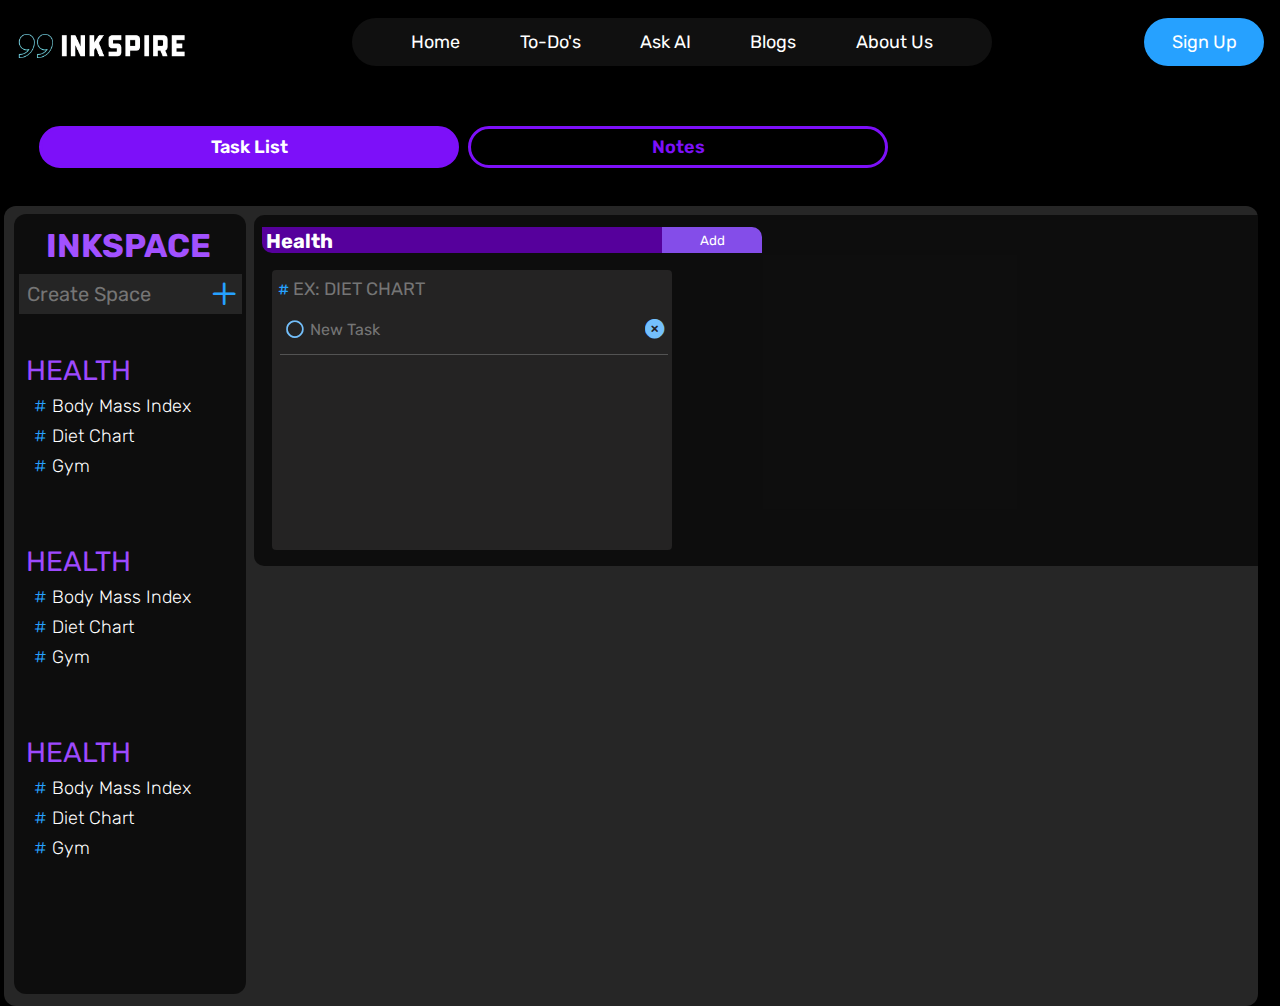
==== list.html @ cff222b1 "Initial commit" ====
<!DOCTYPE html>
<html lang="en">
<head>
    <meta charset="UTF-8">
    <meta name="viewport" content="width=device-width, initial-scale=1.0">
    <title>Inkspire:To-Do-List</title>
    <meta name="viewport" content="width=device-width, initial-scale=1.0">
    <link rel="preconnect" href="https://fonts.googleapis.com">
<link rel="preconnect" href="https://fonts.gstatic.com" crossorigin>
<link href="https://fonts.googleapis.com/css2?family=Koulen&family=Permanent+Marker&family=Roboto+Condensed:ital,wght@0,100..900;1,100..900&family=Rubik:ital,wght@0,300..900;1,300..900&display=swap" rel="stylesheet">
<link rel="stylesheet" href="https://cdnjs.cloudflare.com/ajax/libs/font-awesome/6.7.2/css/all.min.css" integrity="sha512-Evv84Mr4kqVGRNSgIGL/F/aIDqQb7xQ2vcrdIwxfjThSH8CSR7PBEakCr51Ck+w+/U6swU2Im1vVX0SVk9ABhg==" crossorigin="anonymous" referrerpolicy="no-referrer" />
    <link rel="stylesheet" href="home.css">
    <link rel="stylesheet" href="list.css">
</head>
<body>
    <div class="navContainer">
        <div class="navBar">
            <div class="logoMain">
                <img class="logo" src="Images/Inkspire.png" alt="Inkspire">
            </div>
            <div class="navMain">
                <div class="navmainContent"><a href="index.html">Home</a></div>
                <div class="navmainContent"><a href="list.html">To-Do's</a></div>
                <div class="navmainContent">Ask AI</div>
                <div class="navmainContent">Blogs</div>
                <div class="navmainContent">About Us</div>
            </div>
            <div class="navbarLogin">
                <button class="loginBtn border">Sign Up</button>
            </div>
        </div>
    </div>  
    <div class="listHero">
        <!-- <h1>TO DO's</h1> -->
        <div class="listTabs">
            <button class="todo">Task List</button>
            <button class="notes">Notes</button>
        </div>
    </div>
    <div class="main">
        <div class="sidebar">
            <h3 >INKSPACE</h3>
                <input type="text" class="space-input" placeholder="create space" autocomplete="off">
                <div class="icon add"><i    class="fa-regular fa-plus add" style="color: #26a1ff;"></i>
                </div>
            <div class="spaces">
                <h4 class="space-heading">Health</h4>
                <ul class="space-list">
                    <li class="space-li">body mass index</li>
                    <li class="space-li">diet chart</li>
                    <li class="space-li">gym</li>
                </ul>
            </div>
            <div class="spaces">
                <h4 class="space-heading">Health</h4>
                <ul class="space-list">
                    <li class="space-li">body mass index</li>
                    <li class="space-li">diet chart</li>
                    <li class="space-li">gym</li>
                </ul>
            </div>
            <div class="spaces">
                <h4 class="space-heading">Health</h4>
                <ul class="space-list">
                    <li class="space-li">body mass index</li>
                    <li class="space-li">diet chart</li>
                    <li class="space-li">gym</li>
                </ul>
            </div>
        </div>
       <div class="todomain">
         <div class="todospace">
        <div class="headingbar
        "> <h4>Health</h4>
        <button class="addtodobtn">Add</button>
        </div>
         <div class="todoapp">
            <div class="todoheading"><input  autocomplete="off" type="text"  class="headingInput" placeholder="Ex: Diet Chart"></div>
            <ol class="task">
              <li class="task-item">
                <div class="taskBox">
                    <div class="uncheckedDiv"> <i class="fa-regular fa-circle unchecked"></i>
                        
                 </div>
                 <div class="content">
                    <input type="text" class="data" placeholder="new task">
                 </div>
                </div>
                 <div class="delete">
                    <i class="fa-solid fa-circle-xmark"></i>
                 </div>
             </li>
             </ol>
            </div>

            


         </div>
         
          </div>
           </div>
       
 </div>
    <div class="main2">
        <div class="task">task</div>
        <div class="note">note</div>
      
    </div>
  <script src="list.js"></script>
</body>
</html>
---- home.css ----
* {
    margin: 0;
    padding: 0;
    box-sizing: border-box;
    font-family:"Rubik";
}
body {
background-color: black;
overflow-x:hidden;
}
.bg {
    position: absolute;
    width: 50%;
    top: -10px;
    right: -100px;
    z-index:-100;
    opacity: 0.3;
}
.border {
    border: 2px solid transparent;
}
.border:hover {
    border: 2px solid rgb(255, 255, 255);
}
.navBar {
    width: 100vw;
    height: 48px;
    margin-top: 18px;
    /* background-color: red; */
    display:flex;
}
.logo {
    width: 200px;
    height:80px;
    margin-top: -12px;
    border-radius: 40px;
}
.navMain {
    width: 50%;
    margin-inline: auto;
    font-size: 18px;
    background-color:rgba(52, 52, 52, 0.3);
    color: white;
    display: flex;
    justify-content:space-evenly;
    align-items: center;
    border-radius: 40px;
}
.navmainContent {
    position: relative;
}
.navmainContent a {
    text-decoration: none;
    color: inherit;
}
.navmainContent::after {
    content: '';
    display: block;
    background-color:rgb(38, 161, 255);
    width: 100%;
    height: 4px;
    border-radius: 20px;
    position: absolute;
    top: 30px;
    transform:scale(0);
    transition: transform 0.3s;
}
.navmainContent:hover::before, .navmainContent:hover::after {
    transform:scale(1);
}
.navmainContent::before{
    content: '';
    display: block;
    background-color: rgb(38, 161, 255);
    width: 100%;
    height: 4px;
    border-radius: 20px;
    position: absolute;
    top: -12px;
    transform:scale(0);
    transform-origin: left;
    transition: transform 0.2s;
}
 .loginBtn {
    width: 120px;
    height:48px;
    font-size: 18px;
    border-radius: 40px;
    outline: none;
    border:none;
    color: white;
    background-color: rgb(38, 161, 255);
    margin-right: 16px;
} 
.loginBtn:hover {
    background-color:rgb(3, 134, 233) ;
}
.heroSection {
    height:600px;
    width: 50%;
    position: absolute;
    top: 250px;
    left: 120px;
    color: white;
}
.heading {
    display: inline-block;
}
.heroSection h1 {
    font-family: monospace;
    font-size: 72px;
    margin:2px 0 12px 0;
    /* white-space: nowrap; */
    overflow: hidden;
    border-right: 5px solid white;
    animation: typewriter 2s steps(8),
    cursor 0.4s step-end infinite alternate;
}
 @keyframes typewriter {
    from{
        width: 0%;
    }
    to {
        width: 100%;
    }
 }
 @keyframes cursor {
    50% {
        border-color: transparent;
    }
 }
 /* white-space: nowrap;: Prevents the text from wrapping to the next line, ensuring it stays on a single line.
overflow: hidden;: Hides the text overflow, making it appear as if the text is typed out.
animation: typewriter 2s steps(8), cursor 0.4s step-end infinite alternate;:
typewriter: Animates the width of the text to make it appear as if it is being typed.
cursor: Creates a blinking cursor effect.

steps(8): Controls the typing effect by specifying 8 steps for the animation, making it look like the text is typed character by character.

@keyframes cursor:

50% { border-color: transparent; }: Makes the cursor (the right border) blink by changing its color to transparent halfway through each animation cycle.

step-end infinite alternate: The cursor blinks infinitely, alternating between visible and invisible */
.heroSection p {
    font-size: 44px;
    color: rgb(136, 136, 136);
}
.heroSection button {
    width: 132px;
    height:48px;
    font-size: 18px;
    border-radius: 40px;
    outline: none;
    border: none;
    color: white;
    background-color: rgb(3, 134, 233);
    margin-top: 20px;
}
---- list.css ----
* {
    margin: 0;
    padding: 0;
    box-sizing: border-box;
    font-family:"Rubik";
}
body {
background-color: black;
overflow-x:hidden;
}
.listHero {
    width: 100%;
    max-width: max-content;
    padding: 36px;
    height: 100px;
    /* margin-top: 60px; */
    display:block;
    position: absolute;
    top: 80px;

}
.listHero h1 {
    font-size: 60px;
    /* margin-left: 20px; */
   color:rgb(38, 161, 255);
   position: relative;
   left: 10px;
   /* background-color: black; */
}
.listHero h1::before {
    content: "TO DO's";
    color: rgb(255, 255, 255);
    background-color: black;
    position: absolute;
    top: 2px;
    z-index: -1;
}
/* .listHero::before{
    content: '';
    height: 3px;
    width: 100vw;
    position: absolute;
    top:70px;
    left: 0px;
    background-color: rgb(89, 89, 89);
    z-index:-1; */
/* } */
.listTabs {
    width: 860px;
    height: 42px;
    display: block;
    margin:10px -2px;
}
.todo,  .notes {
height: 42px;
width: 420px;
margin:0 auto;
color: white;
font-size: 18px;
margin-left: 5px;
border-radius: 40px;
border:3px solid ;
cursor: pointer;
font-weight: 600;
}
.todo {
    color:rgb(255, 255, 255) ;
    border-color:rgb(125, 16, 249);
    background-color:rgb(125, 16, 249);
}
.notes {
    color:rgb(125, 16, 249);
    border-color:rgb(125, 16, 249);
    background-color: transparent;
}
.main, .main2 {
    height:max-content;
    min-height: 800px;
    width: 98vw;
    background-color:rgba(255, 255, 255, 0.15);
    color: white;
    border:none;
    border-radius: 12px;
    padding: 8px 2px 8px 10px;
    position:relative;
    top: 140px;
    margin:0 2px 4px 4px ;
    display: flex;
    flex-direction: row;
}
.main2 {
    display: none;
}
.sidebar {
    width: 260px;
    background-color:rgba(0, 0, 0, 0.637);
    /* height:fit-content; */
    min-height: 770px;
    position:relative;
    left: 0px;
    border-radius: 12px;
    text-align: start;
    padding: 20px 0px 40px 0px;
    font-size: 28px;
    font-weight: 300;
    display: flex;
    margin-bottom: 4px;
    flex-direction: column;
    justify-content:flex-start;
    gap:20px;
    padding-top: 20px;
    padding-left: 12px;
}
.sidebar h4 {
    font-weight: 400;
    color: rgb(157, 73, 254);
}
.sidebar h3 {
    width: 220px;
    height: 60px;
    /* background-color: black; */
    position:relative;
    top: -8px;
    left:-8px;
    text-align: center;
   color:rgb(162, 81, 255);
}
.sidebar ul {
    font-size: 18px;
    margin:8px;
    list-style: none;
    color: white;
    text-align: start;
    text-transform: capitalize;
}
.sidebar li::before {
content: '# ';
color:rgb(38, 161, 255);
}
.sidebar li {
    margin: 8px 0;
}
.space-input {
    height:40px;
    width: 96%;
    margin: 20px 6px 0px;
    padding-left: 8px;
    font-size: 20px;
    font-weight: 400;
    border:none;
    outline: none;
    text-transform:capitalize;
    background-color: rgb(255, 255, 255,0.1);
    color: white;
    position: absolute;
    top: 40px;
    left:-1px;
    
}
.icon  {
    position: absolute;
    right: 20px;
    top: 64px;
    width:14px;
    height:14px;
}
.spaces{
    margin-top:40px ;
    text-transform: uppercase;
}
.todomain {
    text-align: start;
    margin-left: 8px;
}
.todospace {
    width: 82vw;
    height: max-content;
    min-height: 320px;
    background-color:rgba(0, 0, 0, 0.637);
    margin: 1px 8px 4px 0px;
    padding: 10px 8px 4px 12px;
    border-radius: 10px;
    display: grid;
    grid-template-columns: 400px 400px 400px;
    /* gap: 12px; */
     justify-content:space-around;
    flex-wrap: wrap;
    align-items: flex-start;
    flex-direction:row; 
    position: relative;
    overflow: hidden;
}
.headingbar {
    display: flex;
    height: 26px;
    position: absolute;
    top: 12px;
    left: 8px;
}
.addtodobtn {
    background-color: rgb(132, 77, 233);
    z-index: 100;
    width: 100px;
    height: 26px;
    color:white;
    border: none;
    border-top-right-radius: 10px;
    outline:none;
}
.todospace h4 {
    width: 400px;
    font-size: 20px;
    background-color:rgb(86, 0, 156);
    padding: 2px 4px;
    border-bottom-left-radius: 10px;
    /* position: absolute; */
    /* display:inline-block; */
    /* width:40%; */
}
.todoapp {
    min-width: 400px;
    max-width: 600px;
    width: max-content;
    min-height: 280px;
    height: max-content;
    background-color: rgb(36, 35, 35);
    margin: 45px 6px 12px 6px;
    padding: 8px 4px 8px 6px;
    border-radius: 4px;
}
.todoheading {
    width: max-content;
}
.todoheading::before {
    content: '# ';
    color:rgb(38, 161, 255);
}
.task {
    list-style: none;
    font-size: 16px;
    margin: 20px 0px 6px 2px;
    /* overflow-wrap: break-word;
    word-wrap: break-word; */
}
.task-item {
    width: 100%;
    min-height: 30px;
    padding-bottom: 5px;
    text-transform: capitalize;
    margin: 10px 0px 10px 0px;
    /* background-color: aqua; */
    border-bottom: 1px solid rgb(83, 83, 83);
    /* position: relative; */
    display: flex;
    justify-content:space-between;
    align-items: flex-start;
    /* overflow-wrap: break-word;
    word-wrap: break-word; */
}
.divLeft{
    display: flex;
    justify-content: center;
    align-items: flex-start;
}
.headingInput {
    background-color:transparent;
    outline: none;
    border: none;
    font-size: 18px;
    color: rgb(47, 148, 255);
    text-transform: uppercase;
}
.taskText {
    padding-right: 2px;
        word-break: break-word; /* Ensures that long words break and wrap */
        overflow-wrap: break-word; /* Modern equivalent */
        white-space: normal; /* Allows text to wrap naturally */
        max-width: 100%; /* Prevents the item from exceeding the container's width */
    
}
.data {
    background: none;
    color: white;
    width: 320px;
    border: none;
    text-align: start;
    text-transform: capitalize;
    font-size: 16px;
    padding-bottom: 10px;
    outline: none;
}
.taskBox {
    width: 100px;
    display: flex;
    flex-direction: row;
}
i {
    color: #74C0FC;
}
.unchecked{
scale: 1.1;
margin: 1px 7px;
transition: all 0.3s ease;
transform: rotateY(360deg);
}

.unchecked:hover {
    scale: 1.3;
}
.delete{
    /* background-color: red; */
    scale: 1.1;
    margin: 0px 5px 0px 3px;
    /* padding-top: 2px; */
    }
    .delete i {
        scale: 1.1;
    }
    .delete:hover {
        scale: 1.3;
    }
.checked {
    background: url(Images/checked.png);
    background-size: contain;
    width: 24px;
    height:24px;
    position: relative;
    top: 0px;
    margin-right: 4px;
    scale: 1.1;
    background-repeat: no-repeat;
    /* background-color: red; */
}
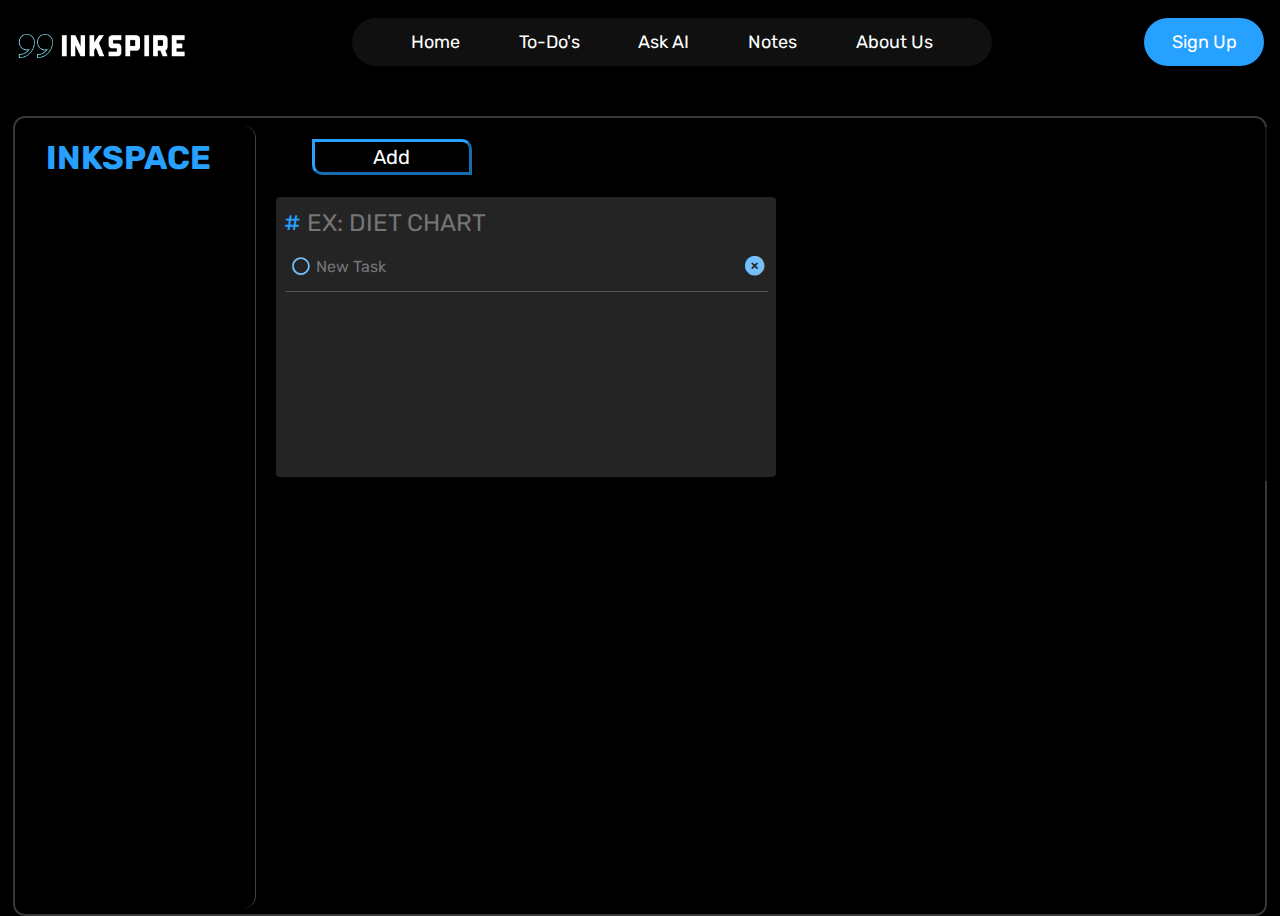
==== commit bbdfee9e: "Add changes to the to do list part" ====
--- a/list.html
+++ b/list.html
@@ -22,7 +22,7 @@
                 <div class="navmainContent"><a href="index.html">Home</a></div>
                 <div class="navmainContent"><a href="list.html">To-Do's</a></div>
                 <div class="navmainContent">Ask AI</div>
-                <div class="navmainContent">Blogs</div>
+                <div class="navmainContent">Notes</div>
                 <div class="navmainContent">About Us</div>
             </div>
             <div class="navbarLogin">
@@ -30,68 +30,40 @@
             </div>
         </div>
     </div>  
-    <div class="listHero">
-        <!-- <h1>TO DO's</h1> -->
-        <div class="listTabs">
-            <button class="todo">Task List</button>
-            <button class="notes">Notes</button>
-        </div>
-    </div>
     <div class="main">
         <div class="sidebar">
             <h3 >INKSPACE</h3>
-                <input type="text" class="space-input" placeholder="create space" autocomplete="off">
-                <div class="icon add"><i    class="fa-regular fa-plus add" style="color: #26a1ff;"></i>
-                </div>
             <div class="spaces">
-                <h4 class="space-heading">Health</h4>
                 <ul class="space-list">
-                    <li class="space-li">body mass index</li>
-                    <li class="space-li">diet chart</li>
-                    <li class="space-li">gym</li>
-                </ul>
-            </div>
-            <div class="spaces">
-                <h4 class="space-heading">Health</h4>
-                <ul class="space-list">
-                    <li class="space-li">body mass index</li>
-                    <li class="space-li">diet chart</li>
-                    <li class="space-li">gym</li>
-                </ul>
-            </div>
-            <div class="spaces">
-                <h4 class="space-heading">Health</h4>
-                <ul class="space-list">
-                    <li class="space-li">body mass index</li>
-                    <li class="space-li">diet chart</li>
-                    <li class="space-li">gym</li>
                 </ul>
             </div>
         </div>
        <div class="todomain">
          <div class="todospace">
         <div class="headingbar
-        "> <h4>Health</h4>
+        ">
         <button class="addtodobtn">Add</button>
         </div>
-         <div class="todoapp">
-            <div class="todoheading"><input  autocomplete="off" type="text"  class="headingInput" placeholder="Ex: Diet Chart"></div>
-            <ol class="task">
-              <li class="task-item">
-                <div class="taskBox">
-                    <div class="uncheckedDiv"> <i class="fa-regular fa-circle unchecked"></i>
-                        
-                 </div>
-                 <div class="content">
-                    <input type="text" class="data" placeholder="new task">
-                 </div>
+        <div class="todoapparea">
+            <div class="todoapp">
+                <div class="todoheading"><input  autocomplete="off" maxlength="20" type="text"  class="headingInput textfield" placeholder="Ex: Diet Chart"></div>
+                <ol class="task">
+                  <li class="task-item">
+                    <div class="taskBox">
+                        <div class="uncheckedDiv"> <i class="fa-regular fa-circle unchecked"></i>
+                            
+                     </div>
+                     <div class="content">
+                        <input type="text" class="data textfield" placeholder="new task">    
+                     </div>
+                    </div>
+                     <div class="delete">
+                        <i class="fa-solid fa-circle-xmark"></i>
+                     </div>
+                 </li>
+                 </ol>
                 </div>
-                 <div class="delete">
-                    <i class="fa-solid fa-circle-xmark"></i>
-                 </div>
-             </li>
-             </ol>
-            </div>
+        </div>
 
             
 
@@ -102,11 +74,6 @@
            </div>
        
  </div>
-    <div class="main2">
-        <div class="task">task</div>
-        <div class="note">note</div>
-      
-    </div>
   <script src="list.js"></script>
 </body>
 </html>--- a/list.css
+++ b/list.css
@@ -8,89 +8,22 @@
 background-color: black;
 overflow-x:hidden;
 }
-.listHero {
-    width: 100%;
-    max-width: max-content;
-    padding: 36px;
-    height: 100px;
-    /* margin-top: 60px; */
-    display:block;
-    position: absolute;
-    top: 80px;
-
-}
-.listHero h1 {
-    font-size: 60px;
-    /* margin-left: 20px; */
-   color:rgb(38, 161, 255);
-   position: relative;
-   left: 10px;
-   /* background-color: black; */
-}
-.listHero h1::before {
-    content: "TO DO's";
-    color: rgb(255, 255, 255);
-    background-color: black;
-    position: absolute;
-    top: 2px;
-    z-index: -1;
-}
-/* .listHero::before{
-    content: '';
-    height: 3px;
-    width: 100vw;
-    position: absolute;
-    top:70px;
-    left: 0px;
-    background-color: rgb(89, 89, 89);
-    z-index:-1; */
-/* } */
-.listTabs {
-    width: 860px;
-    height: 42px;
-    display: block;
-    margin:10px -2px;
-}
-.todo,  .notes {
-height: 42px;
-width: 420px;
-margin:0 auto;
-color: white;
-font-size: 18px;
-margin-left: 5px;
-border-radius: 40px;
-border:3px solid ;
-cursor: pointer;
-font-weight: 600;
-}
-.todo {
-    color:rgb(255, 255, 255) ;
-    border-color:rgb(125, 16, 249);
-    background-color:rgb(125, 16, 249);
-}
-.notes {
-    color:rgb(125, 16, 249);
-    border-color:rgb(125, 16, 249);
-    background-color: transparent;
-}
-.main, .main2 {
+.main {
     height:max-content;
     min-height: 800px;
     width: 98vw;
-    background-color:rgba(255, 255, 255, 0.15);
+    background-color:rgb(0, 0, 0);
     color: white;
-    border:none;
+    border:2px solid rgb(55, 55, 55);
     border-radius: 12px;
-    padding: 8px 2px 8px 10px;
+    padding: 8px 4px 6px 8px;
     position:relative;
-    top: 140px;
-    margin:0 2px 4px 4px ;
+    top: 50px;
+    margin:0 auto 2px ;
     display: flex;
     flex-direction: row;
 }
-.main2 {
-    display: none;
-}
+
 .sidebar {
     width: 260px;
     background-color:rgba(0, 0, 0, 0.637);
@@ -104,108 +37,122 @@
     font-size: 28px;
     font-weight: 300;
     display: flex;
-    margin-bottom: 4px;
+    /* margin-bottom: 4px; */
     flex-direction: column;
     justify-content:flex-start;
     gap:20px;
-    padding-top: 20px;
+    /* padding-top: 20px; */
     padding-left: 12px;
-}
-.sidebar h4 {
-    font-weight: 400;
-    color: rgb(157, 73, 254);
-}
+    border-right: 1px solid rgb(68, 66, 66);
+}
+
 .sidebar h3 {
     width: 220px;
     height: 60px;
     /* background-color: black; */
     position:relative;
     top: -8px;
-    left:-8px;
+    left:-16px;
     text-align: center;
-   color:rgb(162, 81, 255);
+   color:rgb(38, 161, 255);
+}
+.spaces {
+    position: absolute;
+    top: 60px;
 }
 .sidebar ul {
-    font-size: 18px;
-    margin:8px;
+    font-size: 20px;
+     margin:4px;
     list-style: none;
     color: white;
     text-align: start;
     text-transform: capitalize;
+    display: flex;
+    flex-direction: column;
+    align-items:flex-start;
+    justify-content:center;
 }
 .sidebar li::before {
 content: '# ';
+font-size: 1.2rem;
 color:rgb(38, 161, 255);
 }
 .sidebar li {
-    margin: 8px 0;
-}
-.space-input {
-    height:40px;
-    width: 96%;
-    margin: 20px 6px 0px;
-    padding-left: 8px;
-    font-size: 20px;
-    font-weight: 400;
-    border:none;
-    outline: none;
-    text-transform:capitalize;
-    background-color: rgb(255, 255, 255,0.1);
-    color: white;
-    position: absolute;
-    top: 40px;
-    left:-1px;
-    
-}
-.icon  {
-    position: absolute;
-    right: 20px;
-    top: 64px;
-    width:14px;
-    height:14px;
-}
-.spaces{
-    margin-top:40px ;
-    text-transform: uppercase;
-}
+    font-size: 18px;
+    min-height: 40px;
+    max-height: max-content;
+    margin: 12px 0;
+    /* min-width: 200px; */
+    max-width: fit-content;
+    /* background-color: red; */
+    text-align: start;
+    border-radius: 32px;
+    border:1px solid rgb(7, 135, 255);
+    display: flex;
+    align-items: center;
+    gap: 8px;
+    padding: 10px 12px 10px 8px;
+    /* position: relative; */
+    word-break: break-word; 
+    overflow-wrap: break-word;
+}
+
+
+
+
+
+
+
+
+
+
+
+
 .todomain {
     text-align: start;
     margin-left: 8px;
 }
 .todospace {
     width: 82vw;
-    height: max-content;
+    height: auto;
     min-height: 320px;
     background-color:rgba(0, 0, 0, 0.637);
     margin: 1px 8px 4px 0px;
     padding: 10px 8px 4px 12px;
     border-radius: 10px;
     display: grid;
-    grid-template-columns: 400px 400px 400px;
-    /* gap: 12px; */
-     justify-content:space-around;
+    grid-template-columns: repeat(auto-fit, minmax(400px, 1fr));
+    align-items: start;
+    grid-auto-flow:dense;
+    gap: 24px;
+     /* justify-content:space-around; */
     flex-wrap: wrap;
-    align-items: flex-start;
-    flex-direction:row; 
+    /* align-items: flex-start; */
+    /* flex-direction:row;  */
     position: relative;
-    overflow: hidden;
+    /* overflow: hidden; */
 }
 .headingbar {
     display: flex;
     height: 26px;
-    position: absolute;
+    position:absolute;
     top: 12px;
-    left: 8px;
+    left: 48px;
+    margin-bottom: 20px;
 }
 .addtodobtn {
-    background-color: rgb(132, 77, 233);
-    z-index: 100;
-    width: 100px;
-    height: 26px;
+    border-color:rgb(38, 161, 255);
+    width: 160px;
+    height: 36px;
     color:white;
-    border: none;
+    border-width: 3px;
+    background-color: transparent;
     border-top-right-radius: 10px;
+    border-bottom-left-radius: 10px;
     outline:none;
+    font-size: 20px;
+    margin-bottom: 12px;
+    left: 40px;
 }
 .todospace h4 {
     width: 400px;
@@ -219,20 +166,33 @@
 }
 .todoapp {
     min-width: 400px;
-    max-width: 600px;
-    width: max-content;
+    max-width: 500px;
+    /* width: max-content; */
+    /* height: auto; */
     min-height: 280px;
-    height: max-content;
-    background-color: rgb(36, 35, 35);
-    margin: 45px 6px 12px 6px;
-    padding: 8px 4px 8px 6px;
+    max-height: 400px;
+    overflow:scroll;
+    /* height: max-content; */
+    background-color: rgba(158, 156, 156, 0.233);
+    margin-top: 60px;
+    padding: 12px 8px 12px 8px;
     border-radius: 4px;
+    /* box-shadow: 2px 2px  rgba(2, 74, 129, 0.69); */
+}
+/* Custom Scrollbar for Webkit Browsers */
+.todoapp::-webkit-scrollbar {
+    width: 2px; /* Width of the scrollbar */
+}
+.todoapp {
+    scrollbar-width:thin;
+    scrollbar-color: rgba(2, 74, 129, 0.5) rgba(0, 0, 0, 0.2);
 }
 .todoheading {
     width: max-content;
 }
 .todoheading::before {
     content: '# ';
+    font-size: 1.5rem;
     color:rgb(38, 161, 255);
 }
 .task {
@@ -266,8 +226,11 @@
     background-color:transparent;
     outline: none;
     border: none;
-    font-size: 18px;
-    color: rgb(47, 148, 255);
+    min-width:10px;
+    width: max-content;
+    font-size: 24px;
+    color: rgb(19, 168, 243);
+    /* background-color: rgba(54, 153, 239, 0.268); */
     text-transform: uppercase;
 }
 .taskText {
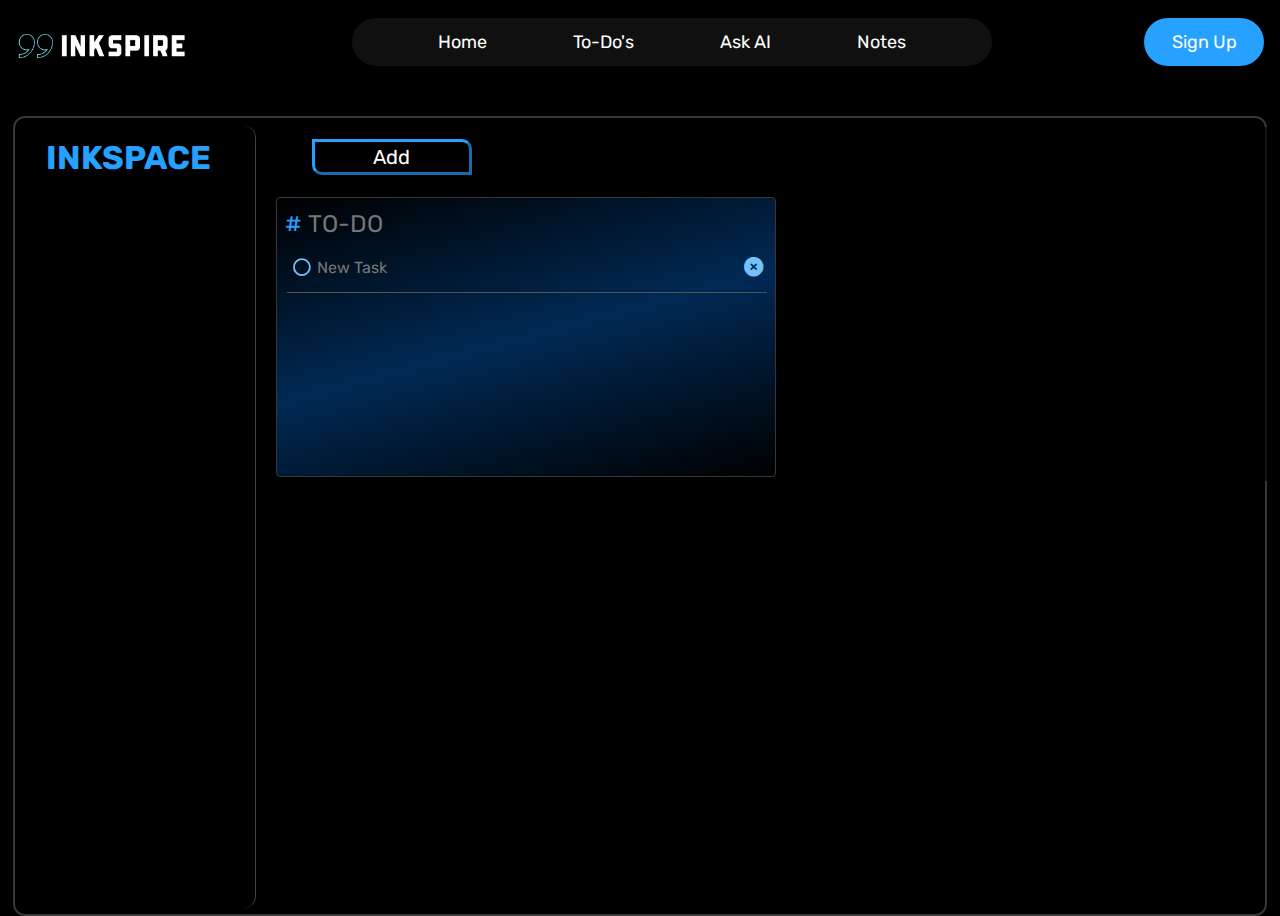
==== commit 54d79efb: "Add Notes Section" ====
--- a/list.html
+++ b/list.html
@@ -22,8 +22,7 @@
                 <div class="navmainContent"><a href="index.html">Home</a></div>
                 <div class="navmainContent"><a href="list.html">To-Do's</a></div>
                 <div class="navmainContent">Ask AI</div>
-                <div class="navmainContent">Notes</div>
-                <div class="navmainContent">About Us</div>
+                <div class="navmainContent"><a href="notes.html">Notes</a></div>
             </div>
             <div class="navbarLogin">
                 <button class="loginBtn border">Sign Up</button>
@@ -46,7 +45,7 @@
         </div>
         <div class="todoapparea">
             <div class="todoapp">
-                <div class="todoheading"><input  autocomplete="off" maxlength="20" type="text"  class="headingInput textfield" placeholder="Ex: Diet Chart"></div>
+                <div class="todoheading"><input  autocomplete="off" maxlength="20" type="text"  class="headingInput textfield" placeholder="To-Do"></div>
                 <ol class="task">
                   <li class="task-item">
                     <div class="taskBox">
--- a/home.css
+++ b/home.css
@@ -28,6 +28,7 @@
     margin-top: 18px;
     /* background-color: red; */
     display:flex;
+    /* margin-bottom: 12px; */
 }
 .logo {
     width: 200px;
--- a/list.css
+++ b/list.css
@@ -5,7 +5,7 @@
     font-family:"Rubik";
 }
 body {
-background-color: black;
+    background: black;
 overflow-x:hidden;
 }
 .main {
@@ -44,6 +44,7 @@
     /* padding-top: 20px; */
     padding-left: 12px;
     border-right: 1px solid rgb(68, 66, 66);
+   
 }
 
 .sidebar h3 {
@@ -59,6 +60,7 @@
 .spaces {
     position: absolute;
     top: 60px;
+    
 }
 .sidebar ul {
     font-size: 20px;
@@ -98,19 +100,10 @@
 }
 
 
-
-
-
-
-
-
-
-
-
-
 .todomain {
     text-align: start;
     margin-left: 8px;
+    
 }
 .todospace {
     width: 82vw;
@@ -131,6 +124,7 @@
     /* flex-direction:row;  */
     position: relative;
     /* overflow: hidden; */
+  
 }
 .headingbar {
     display: flex;
@@ -177,7 +171,9 @@
     margin-top: 60px;
     padding: 12px 8px 12px 8px;
     border-radius: 4px;
+    border: 1px solid rgb(55, 55, 55);
     /* box-shadow: 2px 2px  rgba(2, 74, 129, 0.69); */
+    background: linear-gradient(345deg,black, #002954,transparent);
 }
 /* Custom Scrollbar for Webkit Browsers */
 .todoapp::-webkit-scrollbar {
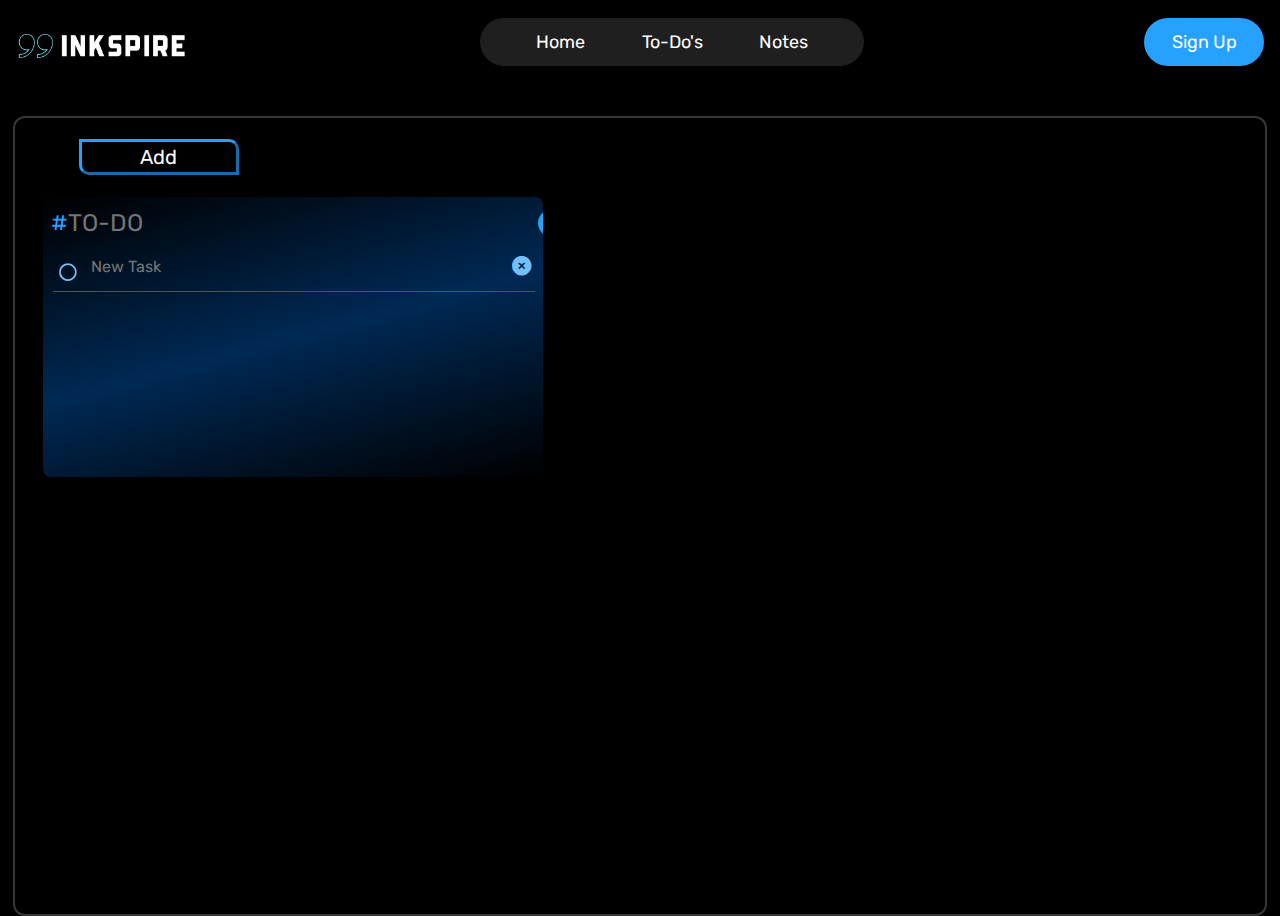
==== commit b770f223: "Major changes" ====
--- a/list.html
+++ b/list.html
@@ -21,7 +21,6 @@
             <div class="navMain">
                 <div class="navmainContent"><a href="index.html">Home</a></div>
                 <div class="navmainContent"><a href="list.html">To-Do's</a></div>
-                <div class="navmainContent">Ask AI</div>
                 <div class="navmainContent"><a href="notes.html">Notes</a></div>
             </div>
             <div class="navbarLogin">
@@ -30,13 +29,6 @@
         </div>
     </div>  
     <div class="main">
-        <div class="sidebar">
-            <h3 >INKSPACE</h3>
-            <div class="spaces">
-                <ul class="space-list">
-                </ul>
-            </div>
-        </div>
        <div class="todomain">
          <div class="todospace">
         <div class="headingbar
@@ -45,7 +37,8 @@
         </div>
         <div class="todoapparea">
             <div class="todoapp">
-                <div class="todoheading"><input  autocomplete="off" maxlength="20" type="text"  class="headingInput textfield" placeholder="To-Do"></div>
+                <div class="todoheading"><input  autocomplete="off" maxlength="20" type="text"  class="headingInput textfield" placeholder="To-Do"><div class="settings"><img src="Images/delete.png" alt="" class="delete-todo"></div></div>
+                
                 <ol class="task">
                   <li class="task-item">
                     <div class="taskBox">
--- a/home.css
+++ b/home.css
@@ -5,7 +5,7 @@
     font-family:"Rubik";
 }
 body {
-background-color: black;
+background-color: rgb(0, 0, 0);
 overflow-x:hidden;
 }
 .bg {
@@ -29,6 +29,7 @@
     /* background-color: red; */
     display:flex;
     /* margin-bottom: 12px; */
+   
 }
 .logo {
     width: 200px;
@@ -37,15 +38,16 @@
     border-radius: 40px;
 }
 .navMain {
-    width: 50%;
+    width: 30%;
     margin-inline: auto;
     font-size: 18px;
-    background-color:rgba(52, 52, 52, 0.3);
+    background-color:rgba(52, 52, 52, 0.6);
     color: white;
     display: flex;
     justify-content:space-evenly;
     align-items: center;
     border-radius: 40px;
+    /* box-shadow: 0 0 3px white; */
 }
 .navmainContent {
     position: relative;
@@ -97,9 +99,9 @@
     background-color:rgb(3, 134, 233) ;
 }
 .heroSection {
-    height:600px;
+    height:100vh;
     width: 50%;
-    position: absolute;
+    position:relative;
     top: 250px;
     left: 120px;
     color: white;
@@ -130,19 +132,6 @@
         border-color: transparent;
     }
  }
- /* white-space: nowrap;: Prevents the text from wrapping to the next line, ensuring it stays on a single line.
-overflow: hidden;: Hides the text overflow, making it appear as if the text is typed out.
-animation: typewriter 2s steps(8), cursor 0.4s step-end infinite alternate;:
-typewriter: Animates the width of the text to make it appear as if it is being typed.
-cursor: Creates a blinking cursor effect.
-
-steps(8): Controls the typing effect by specifying 8 steps for the animation, making it look like the text is typed character by character.
-
-@keyframes cursor:
-
-50% { border-color: transparent; }: Makes the cursor (the right border) blink by changing its color to transparent halfway through each animation cycle.
-
-step-end infinite alternate: The cursor blinks infinitely, alternating between visible and invisible */
 .heroSection p {
     font-size: 44px;
     color: rgb(136, 136, 136);
@@ -157,4 +146,155 @@
     color: white;
     background-color: rgb(3, 134, 233);
     margin-top: 20px;
+}
+.todoSection {
+    width: 100%;
+    height:700px;
+    background-color: rgb(163, 163, 163);
+    position: relative;
+    
+}
+.todoContainer {
+    width: 90%;
+    height: 100%;
+    margin: 0 auto;
+    display: flex;
+    justify-content:flex-start;
+    align-items: flex-start;
+    position: relative;
+    
+    /* background-color: red; */
+}
+.todoVideoContainer {
+    position: absolute;
+    /* top: 1250px; */
+    top: 60px;
+}
+.todoVideo {
+    width: 800px;
+    height: 100%;
+    margin: 120px 0 120px 0;
+    border: 5px solid rgb(12, 147, 244);
+    box-shadow: 0 0 800px rgb(0, 0, 0);
+    border-radius: 20px;
+    background-size: cover;
+    transition: transform 0.3s ease;
+    /* background-color: green; */
+}
+.todoVideo:hover {
+    transform: scale(1.02);
+   
+}
+
+.todoText {
+    color:rgb(3, 6, 9);
+    font-size: 50px;
+    text-align: center;
+    font-weight: 800;
+    width: 98%;
+    /* background-color: rgb(0, 123, 255); */
+    position:absolute;
+    text-transform: uppercase;
+    top: 40px;
+    right:20px;
+    border-radius: 20px;
+    padding: 12px;
+    z-index: 1;
+    border: 4px dashed black;
+}
+.todoText::before{
+    content: "-Break through barriers. Achieve more. Stay inspired-";
+    position:absolute;
+    text-transform:uppercase;
+    top:14px;
+    left: 4px;
+    color: rgb(248, 248, 248);
+    z-index: -1;
+    /* border: 2px dashed black; */
+    width: 100%;
+   
+}
+.todoText2 {
+    width:600px;
+    height: 400px;
+    font-weight: 600;
+    color:rgb(0, 0, 0);
+    position:absolute;
+    /* top: 1230px; */
+    top: 220px;
+    right: 100px;
+    font-size: 36px;
+    /* background-color: red; */
+    background-color: rgba(223, 223, 223, 0.05);
+    /* text-align: center; */
+}
+.notesSection {
+    width:100%;
+    height: 98vh;
+    /* background-color: red; */
+    /* margin-top: 100px; */
+    position: relative;
+    overflow: hidden;
+    color: white;
+}
+.notesSection::before {
+    content: "BRAINSTORM BRAINSTORM BRAINSTORM BRAINSTORM BRAINSTORM BRAINSTORM BRAINSTORM BRAINSTORM BRAINSTORM BRAINSTORM BRAINSTORM BRAINSTORM BRAINSTORM BRAINSTORM BRAINSTORM BRAINSTORM ";
+    font-size: 300px;
+    text-align: center;
+    z-index: -1;
+    color: grey;
+    position: absolute;
+    background: transparent;
+    overflow: hidden;
+    -webkit-text-stroke: 2px white;
+    color: transparent;
+    animation: moving 200s infinite linear;
+    transform: translate(500px, -100px) rotate(-15deg);
+}
+
+@keyframes moving {
+    from {
+        transform: translate(500px, -100px) rotate(-15deg) translateX(0);
+    }
+    to {
+        transform: translate(500px, -100px) rotate(-15deg) translateX(100%);
+    }
+}
+.notesSection::before:hover {
+    background: linear-gradient(to right, white, gray); 
+}
+.notesSection img {
+    width: 700px;
+    height: 500px;
+    border: 4px solid rgb(0, 121, 234);
+    border-radius: 50px;
+    position: absolute;
+    right: -40px;
+    top: 230px;
+    box-shadow: 0 0 20px rgb(4, 163, 255);
+    transition: all 0.3s ease-in;
+}
+.notesSection img:hover {
+    transform: translate(-100px, 0) scale(1);
+}
+.notesSection p {
+    font-size: 28px;
+    height: max-content;
+    width: 600px;
+    position: relative;
+    left: 200px;
+    top: 180px;
+    line-height: 60px;
+    backdrop-filter: blur(4px);
+    background-color: rgba(0, 107, 214, 0.5);
+    padding: 30px;
+    border-radius: 20px;
+    box-shadow: 16px 16px 0px rgba(255, 255, 255, 0.3);
+    transform-style: preserve-3d;
+    perspective: 1000px;
+}
+
+.notesSection p:hover {
+    transform-origin: top right;
+    transform: rotate3d(10, 10, 0, 0.5deg);
 }--- a/list.css
+++ b/list.css
@@ -22,91 +22,16 @@
     margin:0 auto 2px ;
     display: flex;
     flex-direction: row;
-}
-
-.sidebar {
-    width: 260px;
-    background-color:rgba(0, 0, 0, 0.637);
-    /* height:fit-content; */
-    min-height: 770px;
-    position:relative;
-    left: 0px;
-    border-radius: 12px;
-    text-align: start;
-    padding: 20px 0px 40px 0px;
-    font-size: 28px;
-    font-weight: 300;
-    display: flex;
-    /* margin-bottom: 4px; */
-    flex-direction: column;
-    justify-content:flex-start;
-    gap:20px;
-    /* padding-top: 20px; */
-    padding-left: 12px;
-    border-right: 1px solid rgb(68, 66, 66);
-   
-}
-
-.sidebar h3 {
-    width: 220px;
-    height: 60px;
-    /* background-color: black; */
-    position:relative;
-    top: -8px;
-    left:-16px;
-    text-align: center;
-   color:rgb(38, 161, 255);
-}
-.spaces {
-    position: absolute;
-    top: 60px;
-    
-}
-.sidebar ul {
-    font-size: 20px;
-     margin:4px;
-    list-style: none;
-    color: white;
-    text-align: start;
-    text-transform: capitalize;
-    display: flex;
-    flex-direction: column;
-    align-items:flex-start;
-    justify-content:center;
-}
-.sidebar li::before {
-content: '# ';
-font-size: 1.2rem;
-color:rgb(38, 161, 255);
-}
-.sidebar li {
-    font-size: 18px;
-    min-height: 40px;
-    max-height: max-content;
-    margin: 12px 0;
-    /* min-width: 200px; */
-    max-width: fit-content;
-    /* background-color: red; */
-    text-align: start;
-    border-radius: 32px;
-    border:1px solid rgb(7, 135, 255);
-    display: flex;
-    align-items: center;
-    gap: 8px;
-    padding: 10px 12px 10px 8px;
-    /* position: relative; */
-    word-break: break-word; 
-    overflow-wrap: break-word;
-}
-
-
+    justify-content:start;
+}
 .todomain {
+    width: 100%;
     text-align: start;
     margin-left: 8px;
     
 }
 .todospace {
-    width: 82vw;
+    width:100%;
     height: auto;
     min-height: 320px;
     background-color:rgba(0, 0, 0, 0.637);
@@ -118,13 +43,8 @@
     align-items: start;
     grid-auto-flow:dense;
     gap: 24px;
-     /* justify-content:space-around; */
     flex-wrap: wrap;
-    /* align-items: flex-start; */
-    /* flex-direction:row;  */
     position: relative;
-    /* overflow: hidden; */
-  
 }
 .headingbar {
     display: flex;
@@ -154,26 +74,28 @@
     background-color:rgb(86, 0, 156);
     padding: 2px 4px;
     border-bottom-left-radius: 10px;
-    /* position: absolute; */
-    /* display:inline-block; */
-    /* width:40%; */
+}
+.settings img {
+    width: 28px;
+    margin-right: -10px;
 }
 .todoapp {
     min-width: 400px;
     max-width: 500px;
-    /* width: max-content; */
-    /* height: auto; */
     min-height: 280px;
     max-height: 400px;
     overflow:scroll;
-    /* height: max-content; */
     background-color: rgba(158, 156, 156, 0.233);
     margin-top: 60px;
     padding: 12px 8px 12px 8px;
-    border-radius: 4px;
-    border: 1px solid rgb(55, 55, 55);
-    /* box-shadow: 2px 2px  rgba(2, 74, 129, 0.69); */
+    border-radius: 8px;
+    /* border: 1px solid rgb(55, 55, 55); */
     background: linear-gradient(345deg,black, #002954,transparent);
+    transition:transform 0.3s ease-in;
+}
+.todoapp:hover {
+    transition:all 0.1s ease-in;
+    transform: translate(0px, 0px) scale(1.1, 1.1);
 }
 /* Custom Scrollbar for Webkit Browsers */
 .todoapp::-webkit-scrollbar {
@@ -185,6 +107,10 @@
 }
 .todoheading {
     width: max-content;
+    position: relative;
+    display: flex;
+    justify-content: space-between;
+
 }
 .todoheading::before {
     content: '# ';
@@ -195,8 +121,6 @@
     list-style: none;
     font-size: 16px;
     margin: 20px 0px 6px 2px;
-    /* overflow-wrap: break-word;
-    word-wrap: break-word; */
 }
 .task-item {
     width: 100%;
@@ -204,14 +128,10 @@
     padding-bottom: 5px;
     text-transform: capitalize;
     margin: 10px 0px 10px 0px;
-    /* background-color: aqua; */
     border-bottom: 1px solid rgb(83, 83, 83);
-    /* position: relative; */
     display: flex;
     justify-content:space-between;
     align-items: flex-start;
-    /* overflow-wrap: break-word;
-    word-wrap: break-word; */
 }
 .divLeft{
     display: flex;
@@ -226,15 +146,14 @@
     width: max-content;
     font-size: 24px;
     color: rgb(19, 168, 243);
-    /* background-color: rgba(54, 153, 239, 0.268); */
     text-transform: uppercase;
 }
 .taskText {
     padding-right: 2px;
-        word-break: break-word; /* Ensures that long words break and wrap */
-        overflow-wrap: break-word; /* Modern equivalent */
-        white-space: normal; /* Allows text to wrap naturally */
-        max-width: 100%; /* Prevents the item from exceeding the container's width */
+    word-break: break-word;
+    overflow-wrap: break-word;
+    white-space: normal;
+    max-width: 100%;
     
 }
 .data {
@@ -249,9 +168,9 @@
     outline: none;
 }
 .taskBox {
-    width: 100px;
-    display: flex;
-    flex-direction: row;
+    display: flex;
+    align-items: center;
+    width: 100%;
 }
 i {
     color: #74C0FC;
@@ -267,17 +186,15 @@
     scale: 1.3;
 }
 .delete{
-    /* background-color: red; */
     scale: 1.1;
     margin: 0px 5px 0px 3px;
-    /* padding-top: 2px; */
-    }
-    .delete i {
-        scale: 1.1;
-    }
-    .delete:hover {
-        scale: 1.3;
-    }
+}
+.delete i {
+    scale: 1.1;
+}
+.delete:hover {
+    scale: 1.3;
+}
 .checked {
     background: url(Images/checked.png);
     background-size: contain;
@@ -288,6 +205,18 @@
     margin-right: 4px;
     scale: 1.1;
     background-repeat: no-repeat;
-    /* background-color: red; */
-}
-
+}
+.delete-todo {
+    width: 28px;
+    height: 28px;
+    position:absolute;
+    right: -160px;
+}
+.uncheckedDiv {
+    display: flex;
+    align-items: center;
+    margin-right: 8px;
+}
+.content {
+    flex: 1;
+}